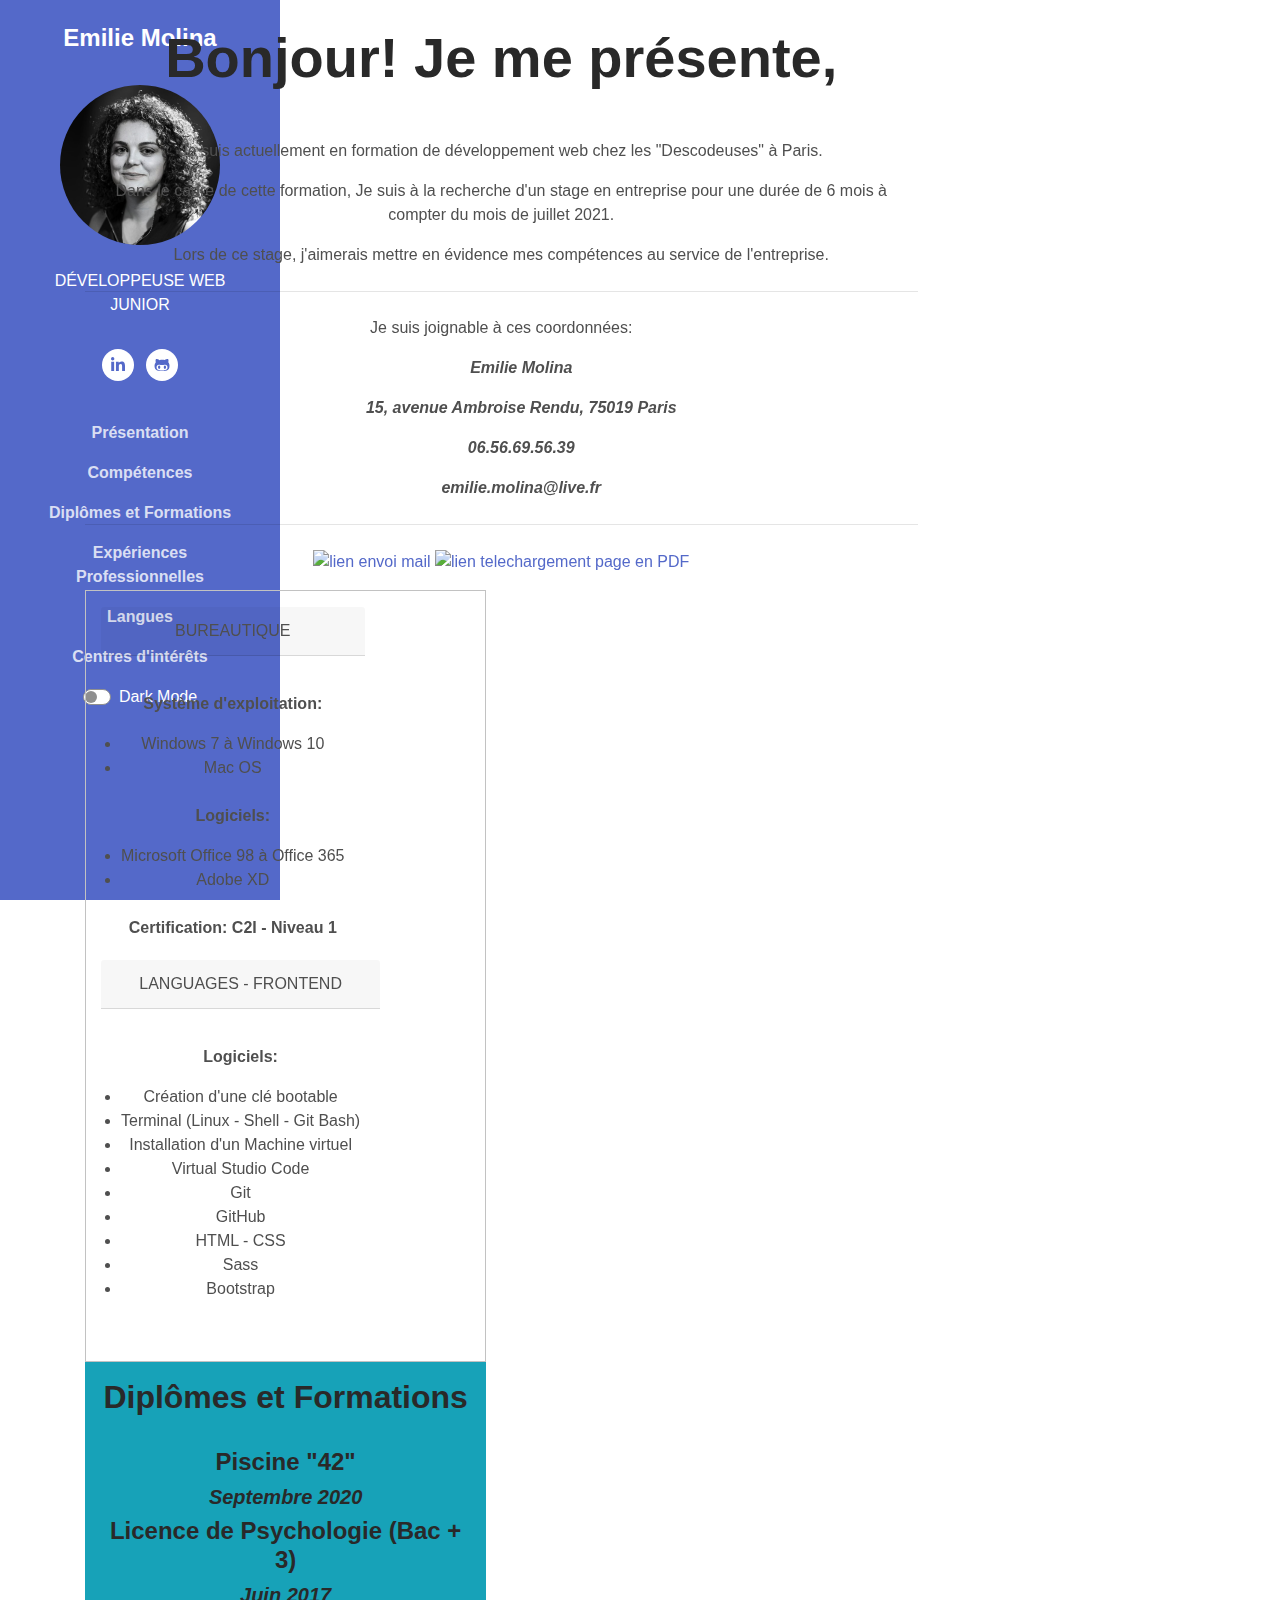
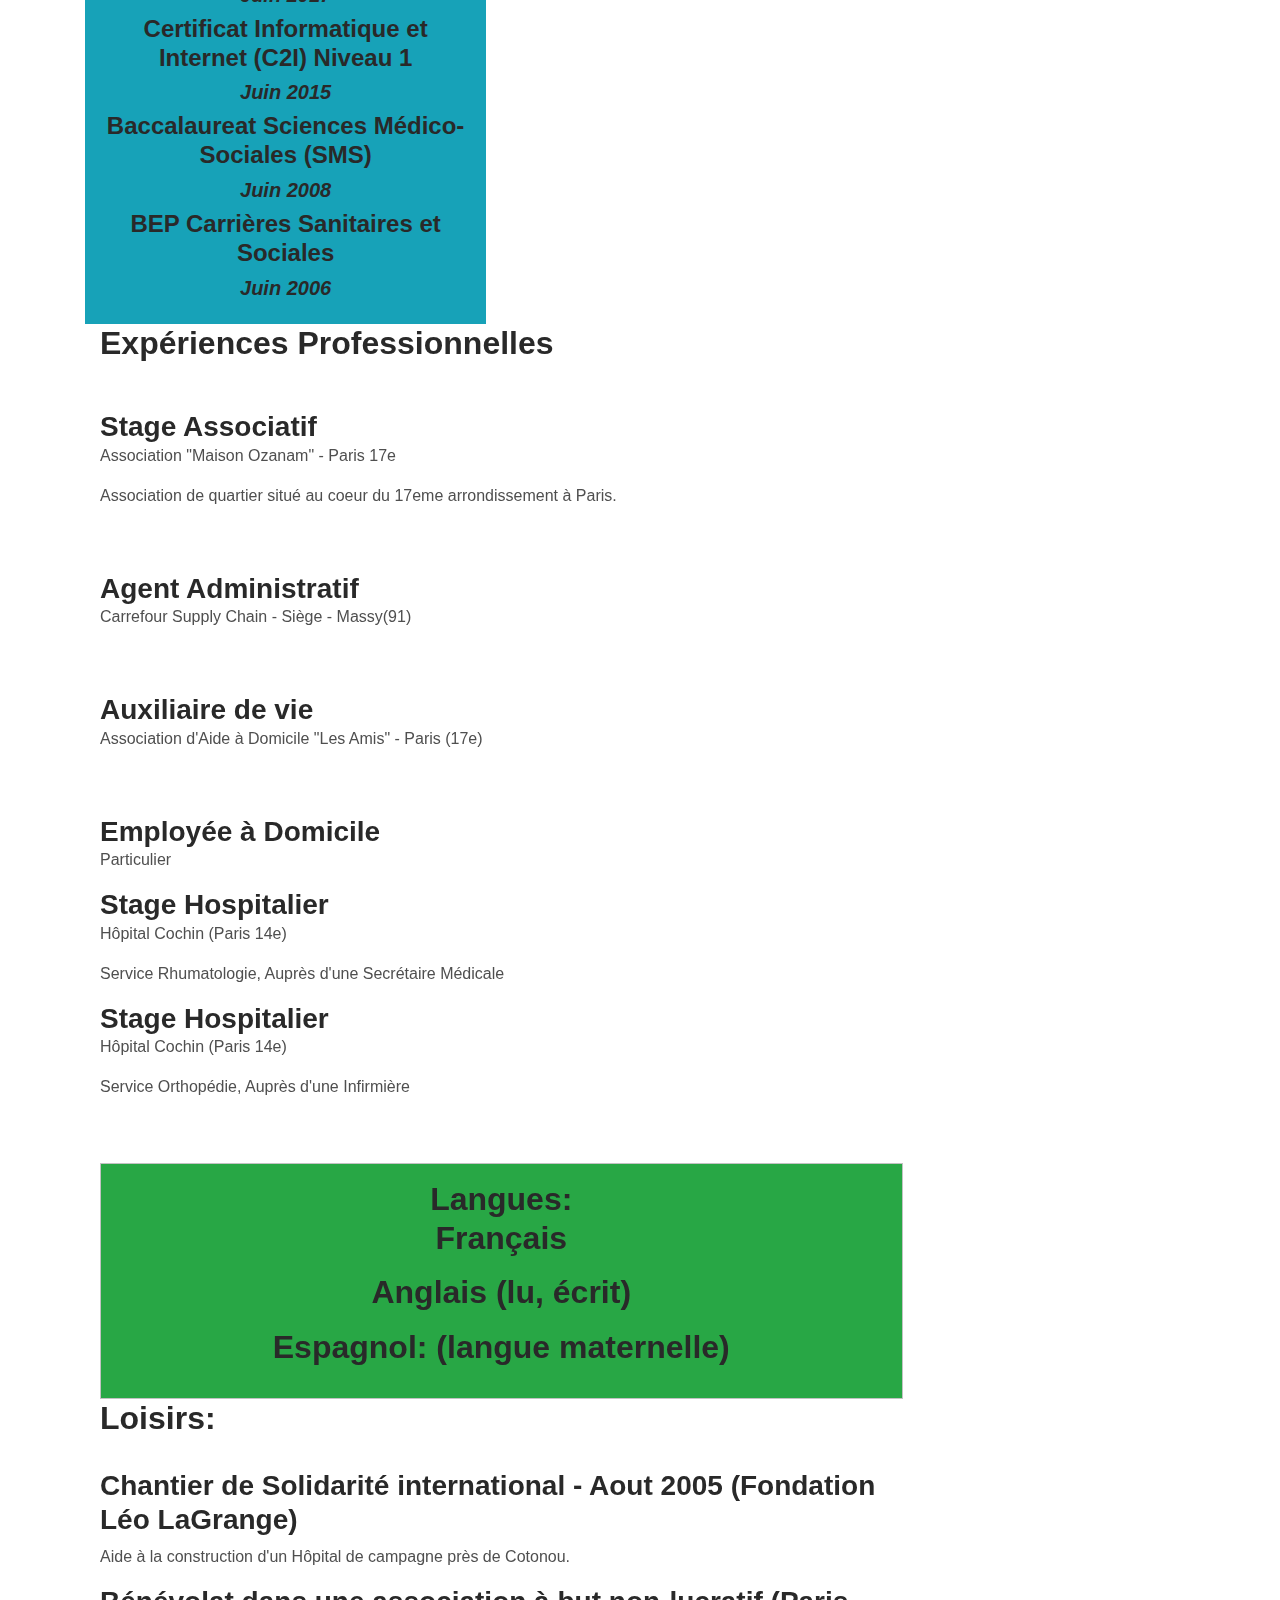
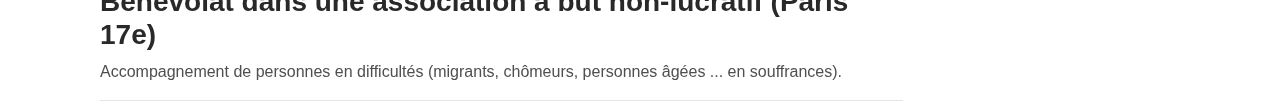
==== index.html @ dccca39f "premier push" ====
<!DOCTYPE html>
<html lang="fr">
<head>
    <!-- Meta -->
    <meta charset="utf-8">
    <meta http-equiv="X-UA-Compatible" content="IE=edge">
    <meta name="viewport" content="width=device-width, initial-scale=1.0">
    <meta name="description" content="BlogCv">
    <meta name="author" content="Emilie">
    <title>Curiculum Vitae</title>
    <!-- Lien -->
    <link rel="stylesheet" href="https://cdn.jsdelivr.net/npm/bootstrap@4.6.0/dist/css/bootstrap.min.css">
    <link rel="stylesheet" href="dev/dark-mode.css">
    <link rel="stylesheet" href="style.css">
    <!-- FontAwesome JS-->
	<script defer src="dev/all.min.js"></script>
    <!-- Theme CSS -->  
    <link id="theme-style" rel="stylesheet" href="dev/theme-6.css">
</head>

<body>
    <div class="container">
    <aside class="header text-center col-3">	    
	    <h1 class="blog-name pt-lg-4 mb-0"><a href="index.html">Emilie Molina</a></h1>
        <nav class="navbar navbar-expand-lg navbar-dark" >
        	<button class="navbar-toggler" type="button" data-toggle="collapse" data-target="#navigation" aria-controls="navigation" aria-expanded="false" aria-label="Toggle navigation">
			<span class="navbar-toggler-icon"></span>
			</button>
			<div id="navigation" class="collapse navbar-collapse flex-column" >
				<div class="profile-section pt-3 pt-lg-0">
				    <img class="profile-image mb-4 rounded-circle mx-auto" src="img\photo_profil.JPG" alt="image" >			
					<div class="biog mb-3 text-uppercase">Développeuse Web Junior</div>
					<!-- <div class="bio mb-3">xxx<br><a href="#">En savoir plus sur moi</a></div>//bio -->
					<ul class="social-list list-inline py-3 mx-auto">
			            <li class="list-inline-item"><a href="https://www.linkedin.com/in/emilie-molina-1b3239151/"><i class="fab fa-linkedin-in fa-fw"></i></a></li>
			            <li class="list-inline-item"><a href="https://github.com/Emilie-Rose"><i class="fab fa-github-alt fa-fw"></i></a></li>
                    </ul><!--//lien sociaux-->
				    <ul class="navbar-nav flex-column text-center">
				    	<li class="nav-item">
					    <a class="nav-link" href="#aPropos">Présentation</a>
				    	</li>
				    	<li class="nav-item">
					    <a class="nav-link" href="#competences">Compétences</a>
				    	</li>
                        <li class="nav-item">
					    <a class="nav-link" href="#diplomes">Diplômes et Formations</a>
					    </li>
                         <li class="nav-item">
					    <a class="nav-link" href="#expe">Expériences Professionnelles</a>
					    </li>
                        <li class="nav-item">
					    <a class="nav-link" href="#langues">Langues</a>
					    </li>
                        <li class="nav-item">
					    <a class="nav-link" href="#hobbies">Centres d'intérêts</a>
					    </li>
				    </ul>
                </div><!--//section profil-->
                <div class="nav-link">
                    <!--div pour le bouton darkswitch-->
                    <div class="custom-control custom-switch">
                    <input type="checkbox" class="custom-control-input" id="darkSwitch">
                    <label class="custom-control-label" for="darkSwitch">Dark Mode</label>
                  </div>
                </div><!--fin div nav-link-->
			</div>
		</nav>
    </aside>
<main class="col-9">
    <section id="aPropos">
        <div class="row">
            <div class="jumbotron-fluid text-center "><br>            
                <h1 class="display-4 font-weight-bold">Bonjour! Je me présente,</h1><br>
                    <p class="lead"><p>Je suis actuellement en formation de développement web chez les "Descodeuses" à Paris.</p>
                    <p>Dans le cadre de cette formation, Je suis à la recherche d'un stage en entreprise pour une durée de 6 mois à compter du mois de juillet 2021.</p>
                    <p>Lors de ce stage, j'aimerais mettre en évidence mes compétences au service de l'entreprise.</p</p>
                    <hr class="my-4">
                    <p>Je suis joignable à ces coordonnées:</p>
                    <ul class="adresse font-weight-bolder font-italic text-center">
                        <p>Emilie Molina</p>
                        <p>15, avenue Ambroise Rendu, 75019 Paris</p>
                        <p>06.56.69.56.39</p>
                        <p>emilie.molina@live.fr</p>
                    </ul>
                    <hr class="my-4">
                    <p><a href="mailto:emilie.molina@live.fr"><img src="https://img.icons8.com/carbon-copy/100/000000/important-mail.png"alt="lien envoi mail"></a>
                    <a href="Emilie_Molina-CV-aMAJ.pdf"><img src="https://img.icons8.com/wired/64/000000/pdf.png"alt="lien telechargement page en PDF"/></a></p>
            <!-- <a class="btn btn-primary btn-lg" href="#" role="button">En savoir plus ...</a> -->
          </div>
        </div>
    </section>
    <section id="competences" class="row d-flex flex-column flex-md-row justify-content-between  col-12 col-md-6 text-center bg-gradient-success border border-light py-3">
        <div>
            <div class="card-header text-uppercase border-gradient-success mb-3" style = "max-width: 20rem;">Bureautique</div>
            <div class="card-body">
                <p class="card-text text-normal">Système d'exploitation:</p>
                    <li>Windows 7 à Windows 10</li>
                    <li>Mac OS</li><br>
                <p class="card-text">Logiciels:</p>
                    <li>Microsoft Office 98 à Office 365</li>
                    <li>Adobe XD</li><br>
                <p class="card-text">Certification: C2I - Niveau 1</p>
            </div>
        </div>  
        <div>
            <div class="card-header text-uppercase border-gradient-success mb-3" style ="max-width: 20rem;">Languages - FrontEnd</div>
            <div class="card-body">
                <p class="card-text">Logiciels:</p>
                    <li>Création d'une clé bootable</li>
                    <li>Terminal (Linux - Shell - Git Bash)</li>
                    <li>Installation d'un Machine virtuel</li>
                    <li>Virtual Studio Code</li>
                    <li>Git</li>
                    <li>GitHub</li>
                    <li>HTML - CSS</li>
                    <li>Sass</li>
                    <li>Bootstrap</li><br>
            </div>
        </div>  
    </section>
    <section id="diplomes" class="row d-flex flex-column flex-md-row justify-content-between  col-12 col-md-6 text-center bg-info py-3">
        <div>
        <h2>Diplômes et Formations</h2><br>
        <div class="exp">
            <div class="exp-info">
                <h4>Piscine "42"</h4>
                <h5>Septembre 2020</h5>
            </div>
        </div>
        <div class="exp">
            <div class="exp-info">
                <h4>Licence de Psychologie (Bac + 3)</h4>
                <h5>Juin 2017</h5>
            </div>
        </div>
        <div class="exp">
            <div class="exp-info">
                <h4>Certificat Informatique et Internet (C2I) Niveau 1</h4>
                <h5>Juin 2015</h5>
            </div>
        </div>
        <div class="exp">
            <div class="exp-info">
                <h4>Baccalaureat Sciences Médico-Sociales (SMS)</h4>
                <h5>Juin 2008</h5>
            </div>
        </div>
        <div class="exp">
            <div class="exp-info">
                <h4>BEP Carrières Sanitaires et Sociales</h4>
                <h5>Juin 2006</h5>
            </div>
        </div>
    </div>
    </section>
    
    <section id="expe" class="d-flex flex-column flex-md-row justify-content-between mb-5">
        <!-- Experience-->
        <!-- row  col-8 col-md-8 text-center bg-info border border-light py-3 -->
        <div class="resume-section   bg-gradient-success" id="experience">
            <div class="resume-section-content">
                <h2 class="mb-5">Expériences Professionnelles</h2>
                <div class="d-flex flex-md-row justify-content-between mb-5">
                    <div class="flex-grow-1">
                        <h3 class="mb-0">Stage Associatif</h3>
                        <div class="subheading mb-3">Association "Maison Ozanam" - Paris 17e</div>
                        <p>Association de quartier situé au coeur du 17eme arrondissement à Paris.</p>
                    </div>
                    <!-- <div class="flex-shrink-0"><span class="text-primary">Avril 2017</span></div> -->
                </div>
                <div class="d-flex flex-md-row justify-content-between mb-5">
                    <div class="flex-grow-1">
                        <h3 class="mb-0">Agent Administratif</h3>
                        <div class="subheading mb-3">Carrefour Supply Chain - Siège - Massy(91)</div>
                        <!-- <div class="flex-shrink-0"><span class="text-primary">Juillet à Septembre 2016</span></div> -->
                    </div>
                </div>
                <div class="d-flex flex-md-row justify-content-between mb-5">
                    <div class="flex-grow-1">
                        <h3 class="mb-0">Auxiliaire de vie</h3>
                        <div class="subheading mb-3">Association d'Aide à Domicile "Les Amis" - Paris (17e)</div>
                    </div>
                    <!-- <div class="flex-shrink-0"><span class="text-primary">Janvier à Decembre 2013</span></div>
                    <div class="flex-shrink-0"><span class="text-primary">Decembre 2012</span></div>
                    <div class="flex-shrink-0"><span class="text-primary">Juin 2009 à Septembre 2012</span></div>
                    <div class="flex-shrink-0"><span class="text-primary">Mai 2009</span></div> -->
                </div>
                <div class="d-flex flex-md-row justify-content-between">
                    <div class="flex-grow-1">
                        <h3 class="mb-0">Employée à Domicile</h3>
                        <div class="subheading mb-3">Particulier</div>
                    </div>
                    <!-- <div class="flex-shrink-0"><span class="text-primary">Septembre à Décembre 2012</span></div>
                    <div class="flex-shrink-0"><span class="text-primary">Décembre à Mai 2012</span></div>
                    <div class="flex-shrink-0"><span class="text-primary">Septembre à Février 2011</span></div>
                    <div class="flex-shrink-0"><span class="text-primary">1 Septembre au 31 Décembre 2012</span></div>
                    <div class="flex-shrink-0"><span class="text-primary">Juillet 2007 à Décemcre 2007</span></div> -->
                </div>
                <div class="d-flex flex-md-row justify-content-between">
                <div class="flex-grow-1">
                    <h3 class="mb-0">Stage Hospitalier</h3>
                    <div class="subheading mb-3">Hôpital Cochin (Paris 14e)</div>
                    <p>Service Rhumatologie, Auprès d'une Secrétaire Médicale</p>
                </div>
                <!-- <div class="flex-shrink-0"><span class="text-primary">Juin 2007</span></div> -->
                </div>
                <div class="d-flex flex-md-row justify-content-between">
                <div class="flex-grow-1">
                    <h3 class="mb-0">Stage Hospitalier</h3>
                    <div class="subheading mb-3">Hôpital Cochin (Paris 14e)</div>
                    <p>Service Orthopédie, Auprès d'une Infirmière</p>
                </div>
                <!-- <div class="flex-shrink-0"><span class="text-primary">Janvier 2006</span></div> -->
                </div>
            </div>
        </div>
    </section>
    <section id="langues">
        <div class=" bg-success  border border-light py-3">
            <h2>Langues:</h2--><br>
            <p>Français</p>
            <p>Anglais (lu, écrit)</p>
            <p>Espagnol: (langue maternelle)</p>
          </div>
    </section>
    <section id="hobbies">
        <!-- <div class="container">
            <div class="row"> -->
                <h2>Loisirs:</h2><br>
                <h3>Chantier de Solidarité international - Aout 2005 (Fondation Léo LaGrange)</h3>
                <p>Aide à la construction d'un Hôpital de campagne près de Cotonou.</p>
                <h3>Bénévolat dans une association à but non-lucratif (Paris 17e)</h3>
                <p>Accompagnement de personnes en difficultés (migrants, chômeurs, personnes âgées ... en souffrances).</p>
            <!-- </div>
        </div> -->
    </section>
        <hr class="m-0" />
    </main>
    </div>
    <!-- Javascript -->          
    <script src="dev/jquery-3.4.1.min.js"></script>
    <script src="dev/popper.min.js"></script> 
    <script src="dev/bootstrap.min.js"></script> 
    <script src="dev/dark-mode-switch.min.js"></script>

</body>
</html>
---- dev/dark-mode.css ----
[data-theme="dark"] {
    background-color: #111 !important;
    color: #eee;
  }
  
  [data-theme="dark"] .bg-light {
    background-color: #333 !important;
  }
  
  [data-theme="dark"] .bg-white {
    background-color: #000 !important;
  }
  
  [data-theme="dark"] .bg-black {
    background-color: #eee !important;
  }
---- style.css ----
.card-text{
    font-weight: bold;
}
h5{
    font-style: italic;
}
#diplomes{
    margin-top: none;
}
#langues{
    font-weight: bold;
    text-align: center;
}

/* version iphone X... */
@media only screen and (max-width: 360px){

.aPropos{
  margin-left: none;
}
          /* text-align: right;
      }
  .logo {
      width: 30%;
      padding-top: 20px;
      }
  label {
      display: block;
      cursor: pointer;
      }
  .menu {
      text-align: center;
      width: 100%;
      display: none;
      }
  .menu a {
      display: block;
      border-bottom: 1px solid black;
      margin: 0;
      }
  #toggle:checked + .menu {
      display: block;
      }
  .emy{
    width: 90%;
    text-align: center;
  }
  .containerTwo{
    display: none;
  }
  h2{
    font-size: 3em;
    margin-left: 5%;
  }
  .tortilla{
    width: 70%;
    height: 300px;
  }
  .titre{
      font-size: 1.3em;
      margin-left: 5%;
  }
  .titre ol{
    padding-bottom: 40%;
  }
} */
/* version ipad*/
@media only screen and (max-width: 768px) {
/* .menu a {
      margin-left: 10px;
      font-size: 1.2em;
      }
.logo {
      width: 15%;
      }
.presentation{
    display: flex;
    width: 100%;
    flex-wrap: wrap;
    /* separer les contener  */
    /* justify-content: space-between;
  }
.recetteMateriel{
    margin-left: 5%%;
    height: 1200px;
    font-size: 1.5em;
    padding-bottom: 40%;
  }
.realisation{
  height: 1200px;
  font-size: 1.5em;
  padding-bottom: 50%;
  }
}
 */



 */
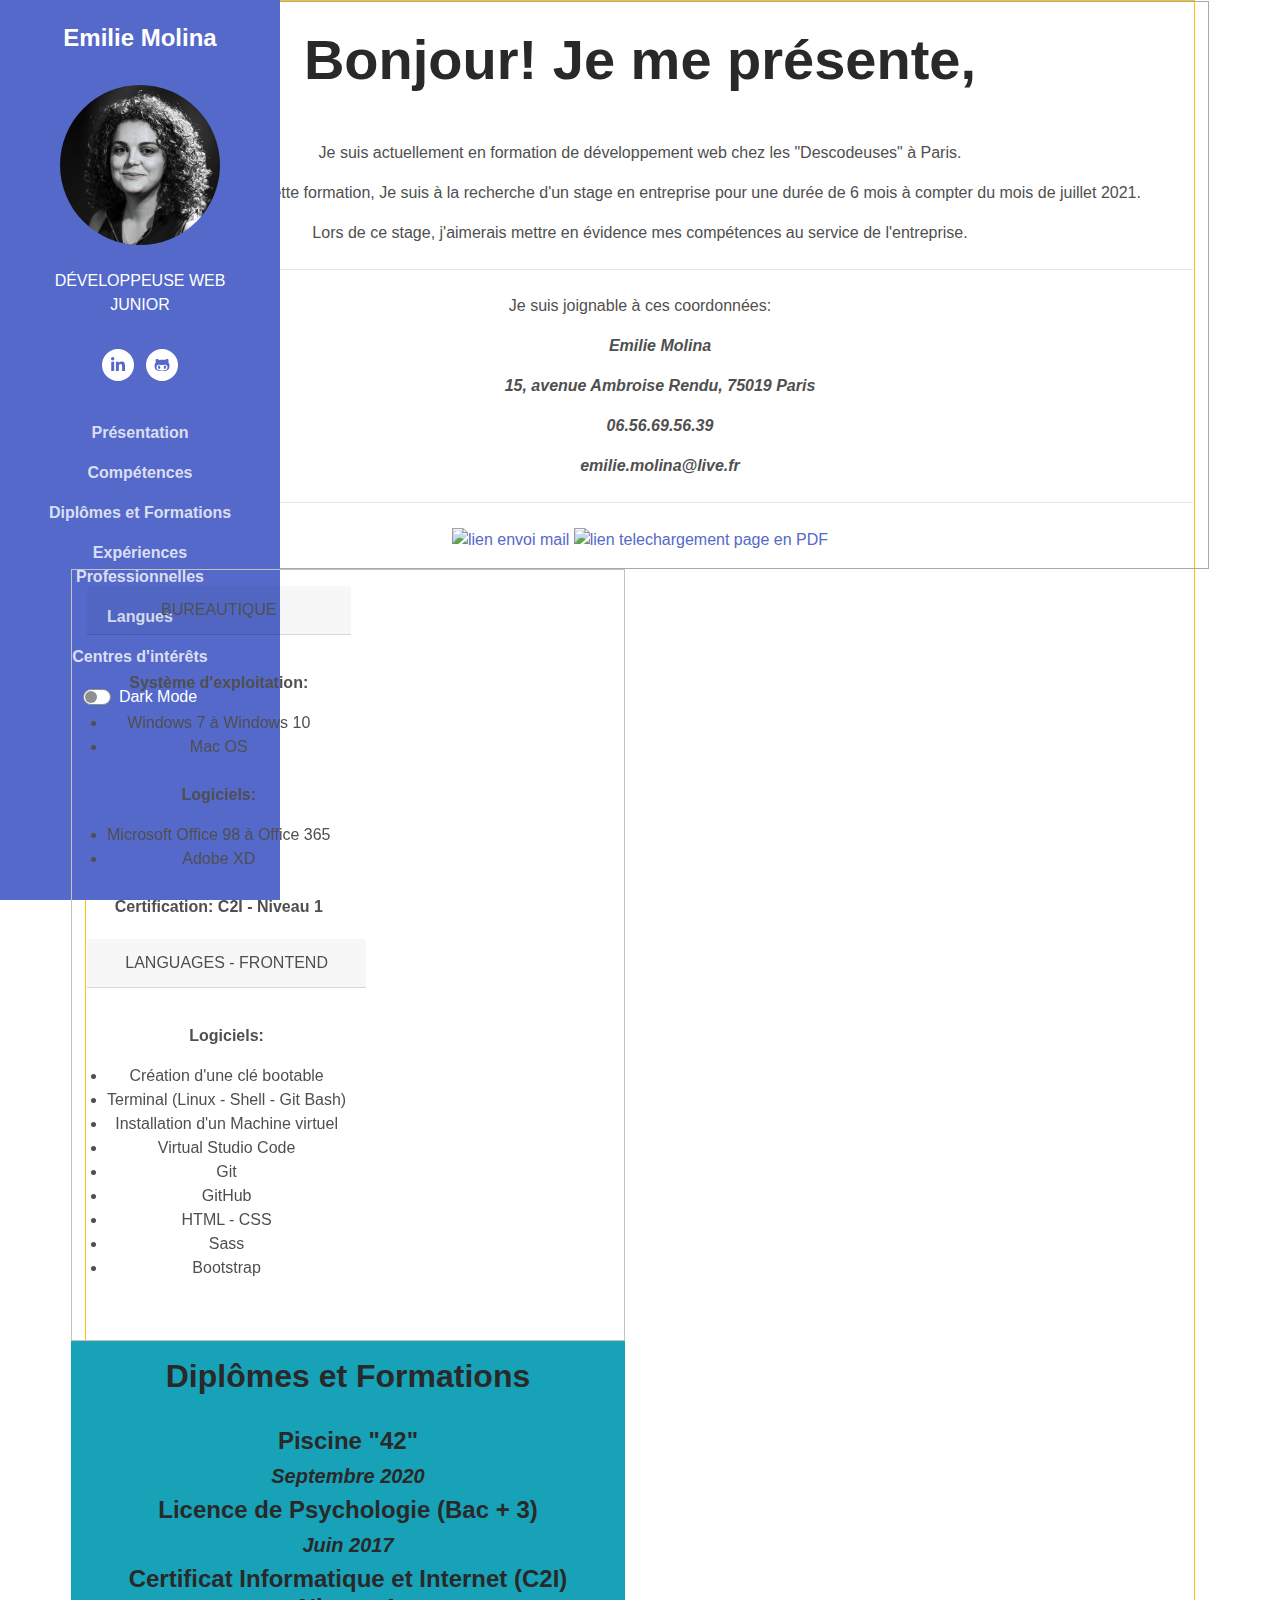
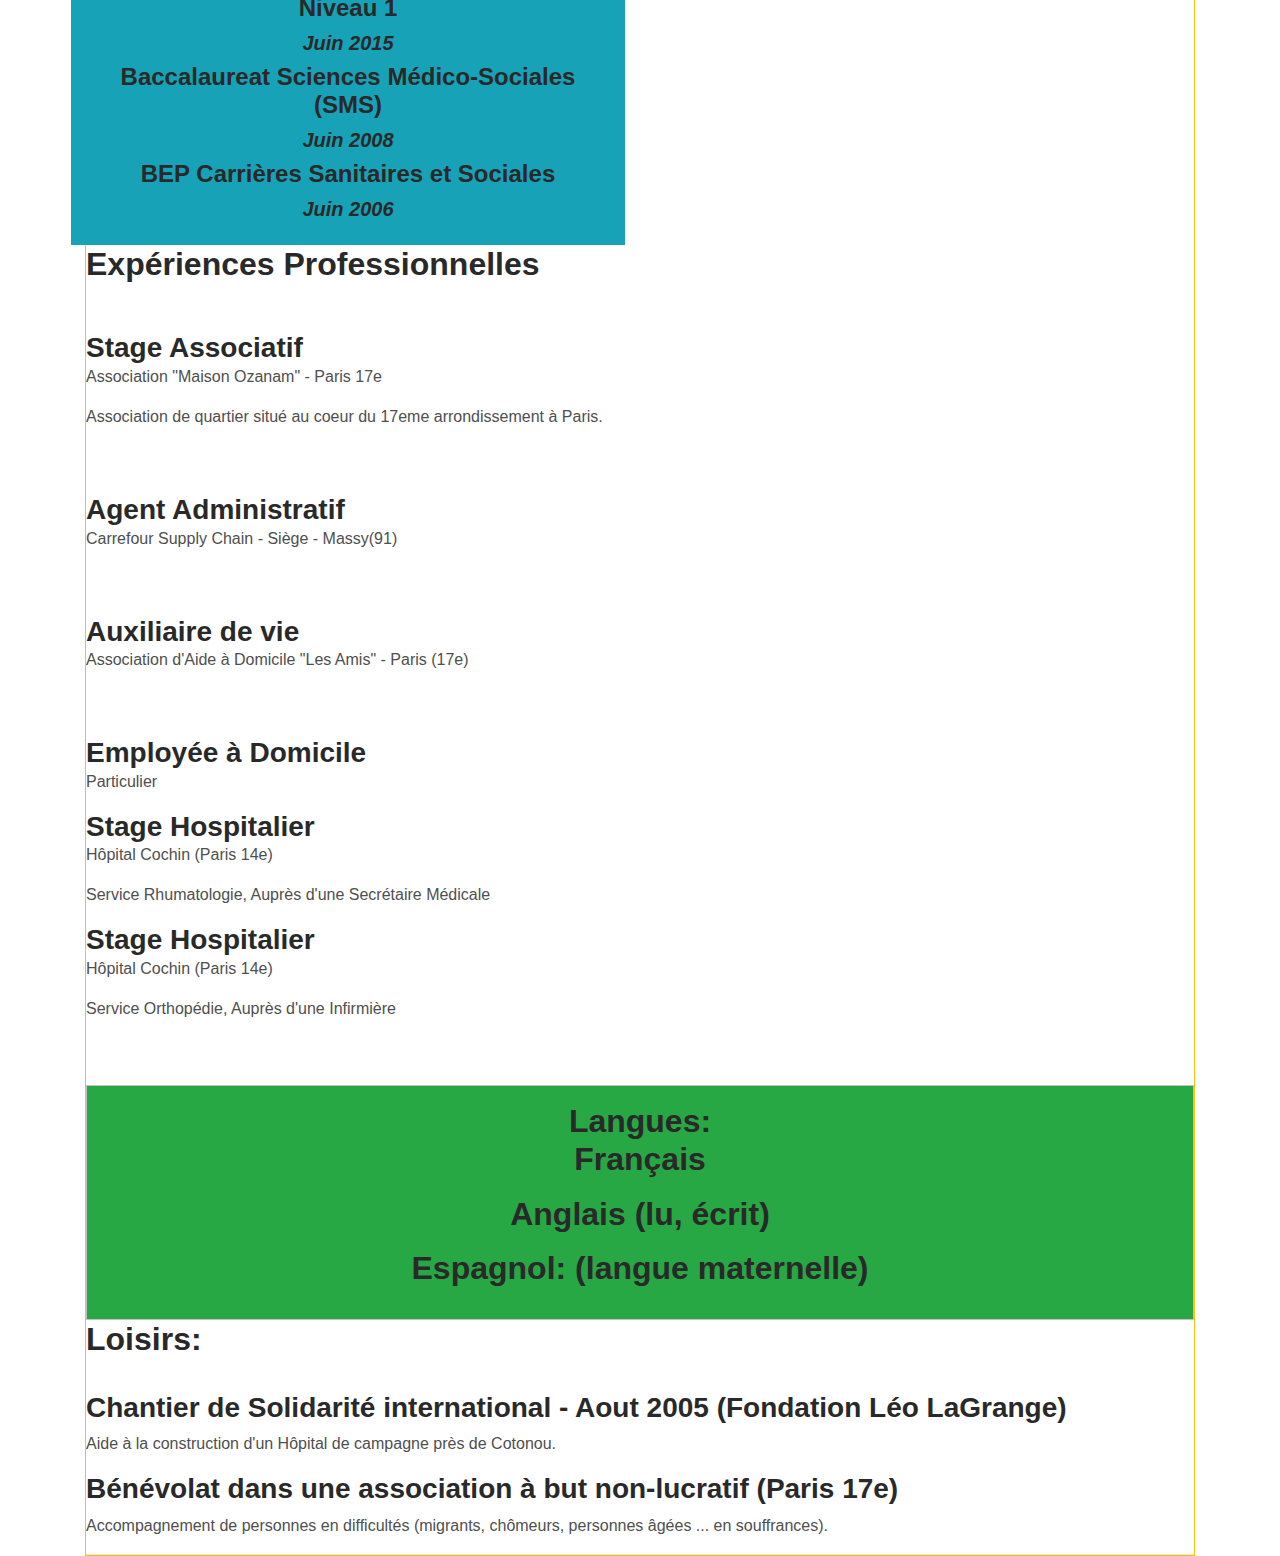
==== commit 2c7fbeb1: "1e commit" ====
--- a/index.html
+++ b/index.html
@@ -66,10 +66,10 @@
 			</div>
 		</nav>
     </aside>
-<main class="col-9">
+<main class="pr-0 pl-0 border border-warning">
     <section id="aPropos">
         <div class="row">
-            <div class="jumbotron-fluid text-center "><br>            
+            <div class="container-fluid text-center border border warning"><br>            
                 <h1 class="display-4 font-weight-bold">Bonjour! Je me présente,</h1><br>
                     <p class="lead"><p>Je suis actuellement en formation de développement web chez les "Descodeuses" à Paris.</p>
                     <p>Dans le cadre de cette formation, Je suis à la recherche d'un stage en entreprise pour une durée de 6 mois à compter du mois de juillet 2021.</p>
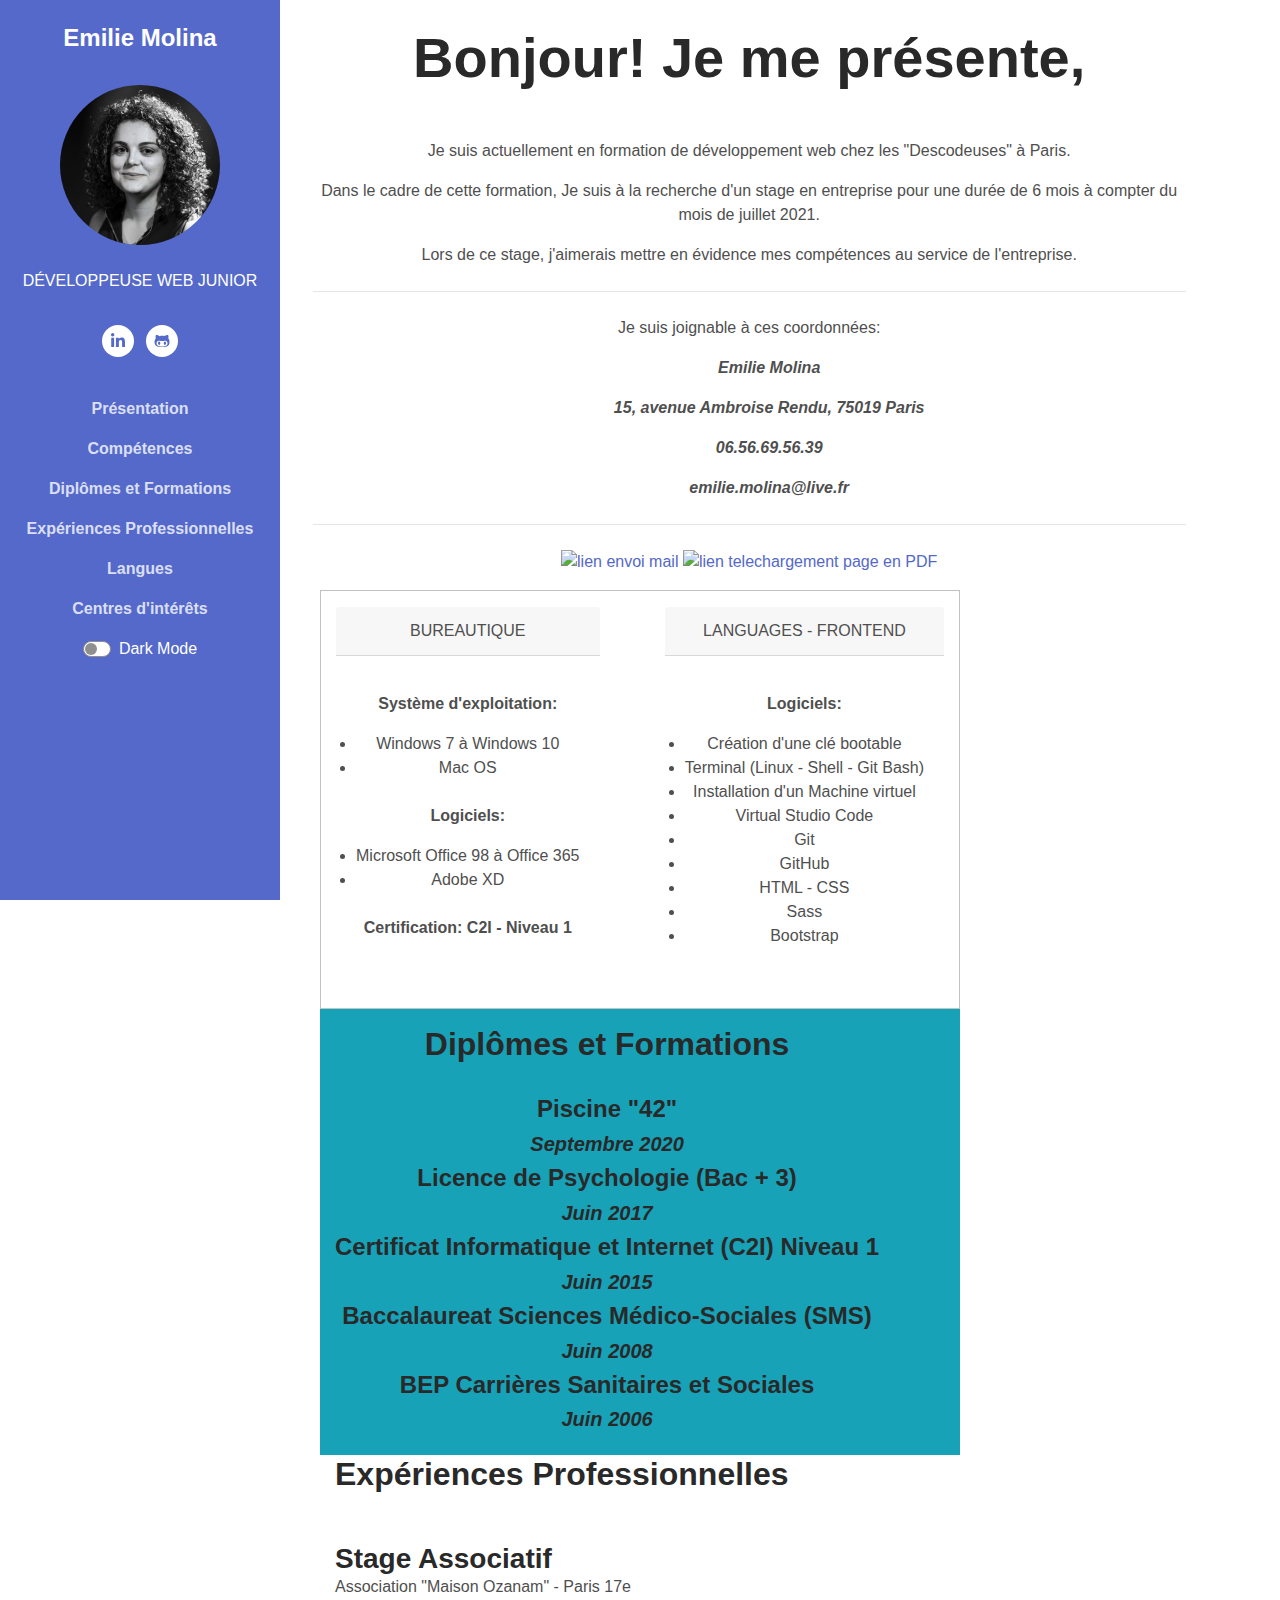
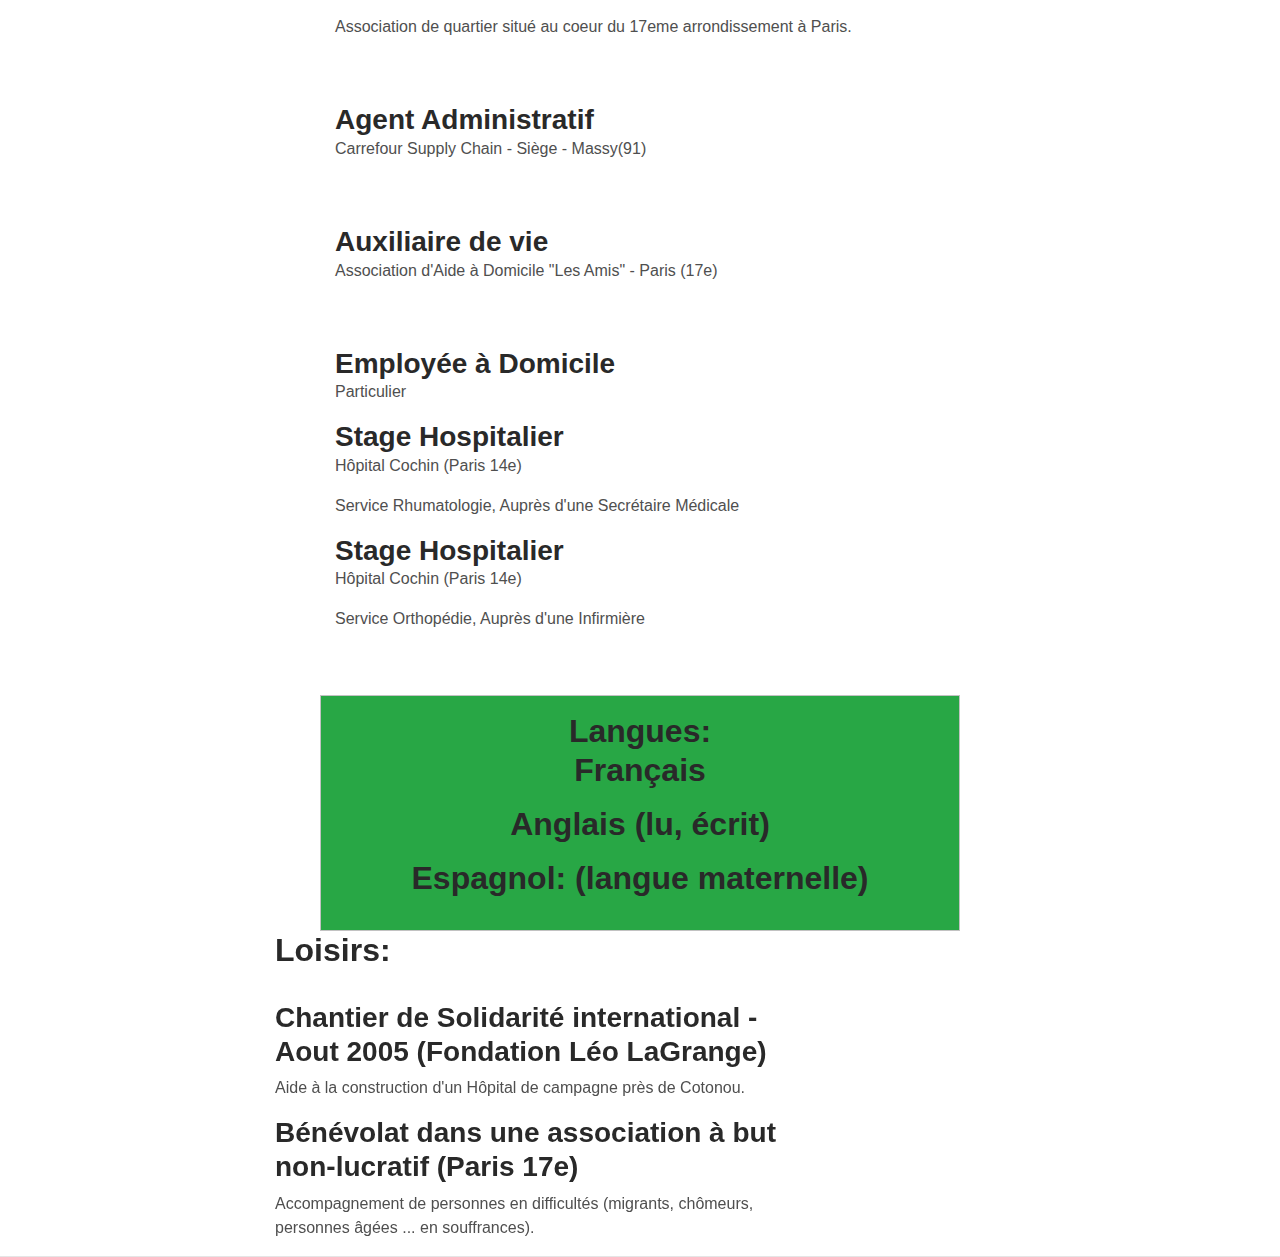
==== commit 1a8cbafc: "1e commit" ====
--- a/index.html
+++ b/index.html
@@ -19,8 +19,7 @@
 </head>
 
 <body>
-    <div class="container">
-    <aside class="header text-center col-3">	    
+    <header class="header text-center">	    
 	    <h1 class="blog-name pt-lg-4 mb-0"><a href="index.html">Emilie Molina</a></h1>
         <nav class="navbar navbar-expand-lg navbar-dark" >
         	<button class="navbar-toggler" type="button" data-toggle="collapse" data-target="#navigation" aria-controls="navigation" aria-expanded="false" aria-label="Toggle navigation">
@@ -65,11 +64,11 @@
                 </div><!--fin div nav-link-->
 			</div>
 		</nav>
-    </aside>
-<main class="pr-0 pl-0 border border-warning">
+    </header>
+    
     <section id="aPropos">
         <div class="row">
-            <div class="container-fluid text-center border border warning"><br>            
+            <div class="jumbotron-fluid text-center offset-3 col-8 col-sm-8"><br>            
                 <h1 class="display-4 font-weight-bold">Bonjour! Je me présente,</h1><br>
                     <p class="lead"><p>Je suis actuellement en formation de développement web chez les "Descodeuses" à Paris.</p>
                     <p>Dans le cadre de cette formation, Je suis à la recherche d'un stage en entreprise pour une durée de 6 mois à compter du mois de juillet 2021.</p>
@@ -89,7 +88,7 @@
           </div>
         </div>
     </section>
-    <section id="competences" class="row d-flex flex-column flex-md-row justify-content-between  col-12 col-md-6 text-center bg-gradient-success border border-light py-3">
+    <section id="competences" class="row d-flex flex-column flex-md-row justify-content-between offset-3 col-12 col-md-6 text-center bg-gradient-success border border-light py-3">
         <div>
             <div class="card-header text-uppercase border-gradient-success mb-3" style = "max-width: 20rem;">Bureautique</div>
             <div class="card-body">
@@ -118,7 +117,7 @@
             </div>
         </div>  
     </section>
-    <section id="diplomes" class="row d-flex flex-column flex-md-row justify-content-between  col-12 col-md-6 text-center bg-info py-3">
+    <section id="diplomes" class="row d-flex flex-column flex-md-row justify-content-between offset-3 col-12 col-md-6 text-center bg-info py-3">
         <div>
         <h2>Diplômes et Formations</h2><br>
         <div class="exp">
@@ -156,8 +155,8 @@
     
     <section id="expe" class="d-flex flex-column flex-md-row justify-content-between mb-5">
         <!-- Experience-->
-        <!-- row  col-8 col-md-8 text-center bg-info border border-light py-3 -->
-        <div class="resume-section   bg-gradient-success" id="experience">
+        <!-- row offset-3 col-8 col-md-8 text-center bg-info border border-light py-3 -->
+        <div class="resume-section offset-3 col-12 col-md-6 bg-gradient-success" id="experience">
             <div class="resume-section-content">
                 <h2 class="mb-5">Expériences Professionnelles</h2>
                 <div class="d-flex flex-md-row justify-content-between mb-5">
@@ -216,7 +215,7 @@
         </div>
     </section>
     <section id="langues">
-        <div class=" bg-success  border border-light py-3">
+        <div class="offset-3 bg-success col-12 col-md-6 border border-light py-3">
             <h2>Langues:</h2--><br>
             <p>Français</p>
             <p>Anglais (lu, écrit)</p>
@@ -224,24 +223,23 @@
           </div>
     </section>
     <section id="hobbies">
-        <!-- <div class="container">
-            <div class="row"> -->
-                <h2>Loisirs:</h2><br>
-                <h3>Chantier de Solidarité international - Aout 2005 (Fondation Léo LaGrange)</h3>
-                <p>Aide à la construction d'un Hôpital de campagne près de Cotonou.</p>
-                <h3>Bénévolat dans une association à but non-lucratif (Paris 17e)</h3>
-                <p>Accompagnement de personnes en difficultés (migrants, chômeurs, personnes âgées ... en souffrances).</p>
-            <!-- </div>
-        </div> -->
+        <div class="container">
+            <div class="row">
+                <div class="offset-2 col col-sm-6 justify-content-between">
+                    <h2>Loisirs:</h2><br>
+                    <h3>Chantier de Solidarité international - Aout 2005 (Fondation Léo LaGrange)</h3>
+                    <p>Aide à la construction d'un Hôpital de campagne près de Cotonou.</p>
+                    <h3>Bénévolat dans une association à but non-lucratif (Paris 17e)</h3>
+                    <p>Accompagnement de personnes en difficultés (migrants, chômeurs, personnes âgées ... en souffrances).</p>
+                </div>
+            </div>
+        </div>
     </section>
         <hr class="m-0" />
-    </main>
-    </div>
     <!-- Javascript -->          
     <script src="dev/jquery-3.4.1.min.js"></script>
     <script src="dev/popper.min.js"></script> 
     <script src="dev/bootstrap.min.js"></script> 
     <script src="dev/dark-mode-switch.min.js"></script>
-
 </body>
 </html>